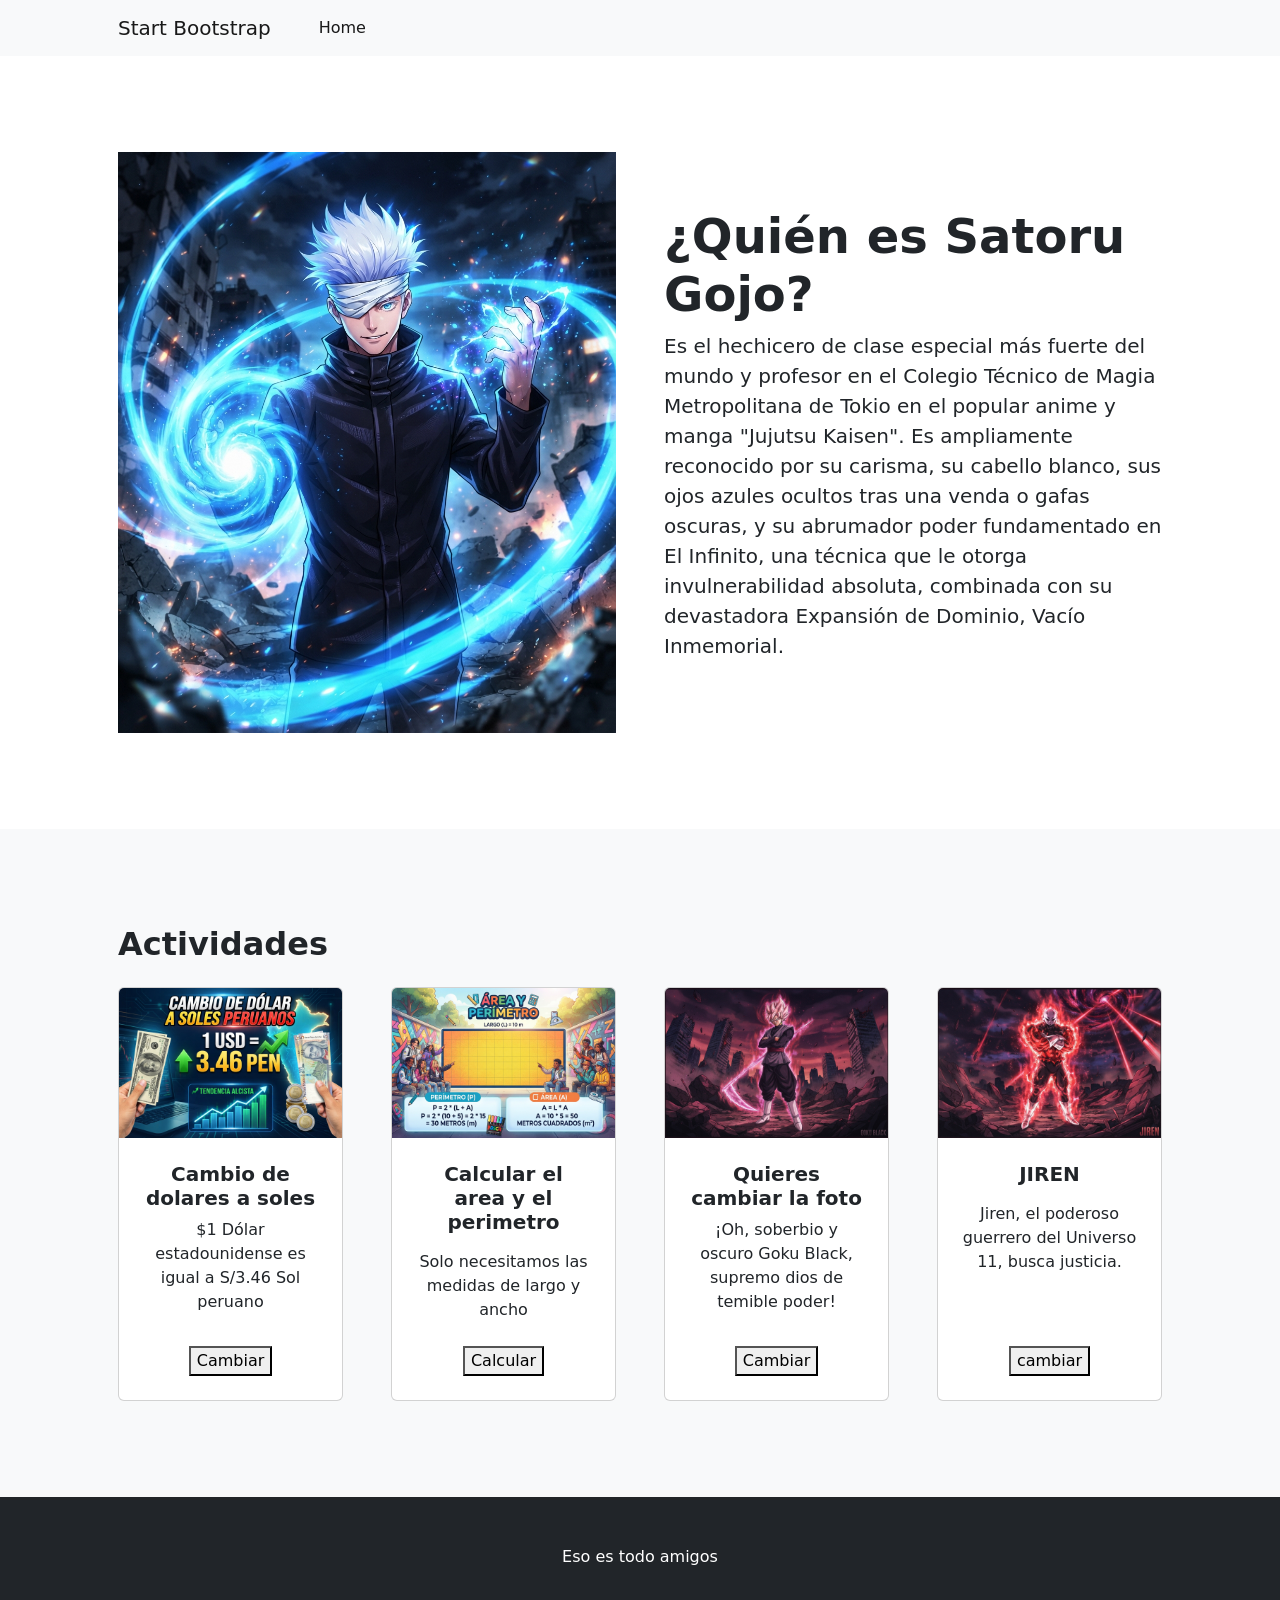
==== actividad3.html @ fe9061a0 "Add files via upload" ====
<!DOCTYPE html>
<html lang="en">
    <head>
        <meta charset="utf-8" />
        <meta name="viewport" content="width=device-width, initial-scale=1, shrink-to-fit=no" />
        <meta name="description" content="" />
        <meta name="author" content="" />
        <title>Shop Item - Start Bootstrap Template</title>
        <!-- Favicon-->
        <link rel="icon" type="image/x-icon" href="assets3/favicon.ico" />
        <!-- Bootstrap icons-->
        <link href="https://cdn.jsdelivr.net/npm/bootstrap-icons@1.5.0/font/bootstrap-icons.css" rel="stylesheet" />
        <!-- Core theme CSS (includes Bootstrap)-->
        <link href="css3/styles.css" rel="stylesheet" />
        <script src="js3/scripts.js"></script>
    </head>
    <body>
        <!-- Navigation-->
        <nav class="navbar navbar-expand-lg navbar-light bg-light">
            <div class="container px-4 px-lg-5">
                <a class="navbar-brand" href="https://ronaldocalcina30.github.io/RonaldoCalcina30/index.html">Start Bootstrap</a>
                <button class="navbar-toggler" type="button" data-bs-toggle="collapse" data-bs-target="#navbarSupportedContent" aria-controls="navbarSupportedContent" aria-expanded="false" aria-label="Toggle navigation"><span class="navbar-toggler-icon"></span></button>
                <div class="collapse navbar-collapse" id="navbarSupportedContent">
                    <ul class="navbar-nav me-auto mb-2 mb-lg-0 ms-lg-4">
                        <li class="nav-item"><a class="nav-link active" aria-current="page" href="https://ronaldocalcina30.github.io/RonaldoCalcina30/index.html">Home</a></li>
                        
                       
                    
                </div>
            </div>
        </nav>
        <!-- Product section-->
        <section class="py-5">
            <div class="container px-4 px-lg-5 my-5">
                <div class="row gx-4 gx-lg-5 align-items-center">
                    <div class="col-md-6"><img class="card-img-top mb-5 mb-md-0" src="imagenes3/satoru.jpg" alt="..." /></div>
                    <div class="col-md-6">

                        <h1 class="display-5 fw-bolder">¿Quién es Satoru Gojo?</h1>
                        
                        <p class="lead">Es el hechicero de clase especial más fuerte del mundo y profesor en el Colegio Técnico de Magia Metropolitana de Tokio en el popular anime y manga "Jujutsu Kaisen". Es ampliamente reconocido por su carisma, su cabello blanco, sus ojos azules ocultos tras una venda o gafas oscuras, y su abrumador poder fundamentado en El Infinito, una técnica que le otorga invulnerabilidad absoluta, combinada con su devastadora Expansión de Dominio, Vacío Inmemorial.</p>
                       
                    </div>
                </div>
            </div>
        </section>
        <!-- Related items section-->
        <section class="py-5 bg-light">
            <div class="container px-4 px-lg-5 mt-5">
                <h2 class="fw-bolder mb-4">Actividades</h2>
                <div class="row gx-4 gx-lg-5 row-cols-2 row-cols-md-3 row-cols-xl-4 justify-content-center">
                    <div class="col mb-5">
                        <div class="card h-100">
                            <!-- Product image-->
                            <img class="card-img-top" src="imagenes3/DOLAR.jpg" alt="..." />
                            <!-- Product details-->
                            <div class="card-body p-4">
                                <div class="text-center">
                                    <!-- Product name-->
                                    <h5 class="fw-bolder">Cambio de dolares a soles</h5>
                                    <!-- Product price-->
                                    $1 Dólar estadounidense es igual a S/3.46 Sol peruano
                                </div>
                            </div>
                            <!-- Product actions-->
                            <div class="card-footer p-4 pt-0 border-top-0 bg-transparent">
                                <div class="text-center">
                                    <button onclick="dolares()">Cambiar</button>
                                </div>
                            </div>
                        </div>
                    </div>
                    <div class="col mb-5">
                        <div class="card h-100">
                           
                            <!-- Product image-->
                            <img class="card-img-top" src="imagenes3/AREA.jpg" alt="..." />
                            <!-- Product details-->
                            <div class="card-body p-4">
                                <div class="text-center">
                                    <!-- Product name-->
                                    <h5 class="fw-bolder"> Calcular el area y el perimetro</h5>
                                    <!-- Product reviews-->
                                    <div class="d-flex justify-content-center small text-warning mb-2">
                                       
                                        
                                    </div>
                                    <!-- Product price-->
                                    <span class="text-muted text-decoration-line-through"></span>
                                    Solo necesitamos las medidas de largo y ancho
                                </div>
                            </div>
                            <!-- Product actions-->
                            <div class="card-footer p-4 pt-0 border-top-0 bg-transparent">
                                <div class="text-center">
                                    <button onclick="perimetro()">Calcular</button>
                                </div>
                            </div>
                        </div>
                    </div>
                    <div class="col mb-5">
                        <div class="card h-100">

                            <!-- Product image-->
                            <img id="goku" class="card-img-top" src="imagenes3/GOKU1.jpg"  alt="..." />
                            
                            
                            <!-- Product details-->
                            <div class="card-body p-4"> 
                                <div class="text-center">
                                    <!-- Product name-->
                                    <h5 class="fw-bolder">Quieres cambiar la foto</h5>
                                    <!-- Product price-->
                                    <span class="text-muted text-decoration-line-through"></span>
                                    ¡Oh, soberbio y oscuro Goku Black, supremo dios de temible poder!
                                </div>
                            </div>
                            <!-- Product actions-->
                            <div class="card-footer p-4 pt-0 border-top-0 bg-transparent">
                                <div class="text-center">
                                    <button onclick="cambiarLogo()">Cambiar</button>
                                </div>
                            </div>
                        </div>
                    </div>
                    <div class="col mb-5">
                        <div class="card h-100">
                            <!-- Product image-->
                            <img class="card-img-top" src="imagenes3/jiren.jpg" alt="..." />
                            <!-- Product details-->
                            <div class="card-body p-4">
                                <div class="text-center">
                                    <!-- Product name-->
                                    <h5 class="fw-bolder">JIREN</h5>
                                    <!-- Product reviews-->
                                    <div class="d-flex justify-content-center small text-warning mb-2">
                                       
                                    </div>
                                    <!-- Product price-->
                                    <p id="texto">Jiren, el poderoso guerrero del Universo 11, busca justicia.</p>
                                </div>
                            </div>
                            <!-- Product actions-->
                            <div class="card-footer p-4 pt-0 border-top-0 bg-transparent">
                                <div class="text-center">
                                    <button onclick="cambiarTexto()">cambiar</button>
                                </div>
                        </div>
                    </div>
                </div>
            </div>
        </section>
        <!-- Footer-->
        <footer class="py-5 bg-dark">
            <div class="container"><p class="m-0 text-center text-white">Eso es todo amigos</p></div>
        </footer>
        <!-- Bootstrap core JS-->
        <script src="https://cdn.jsdelivr.net/npm/bootstrap@5.2.3/dist/js/bootstrap.bundle.min.js"></script>
        <!-- Core theme JS-->
        <script src="js/scripts.js"></script>
    </body>
</html>
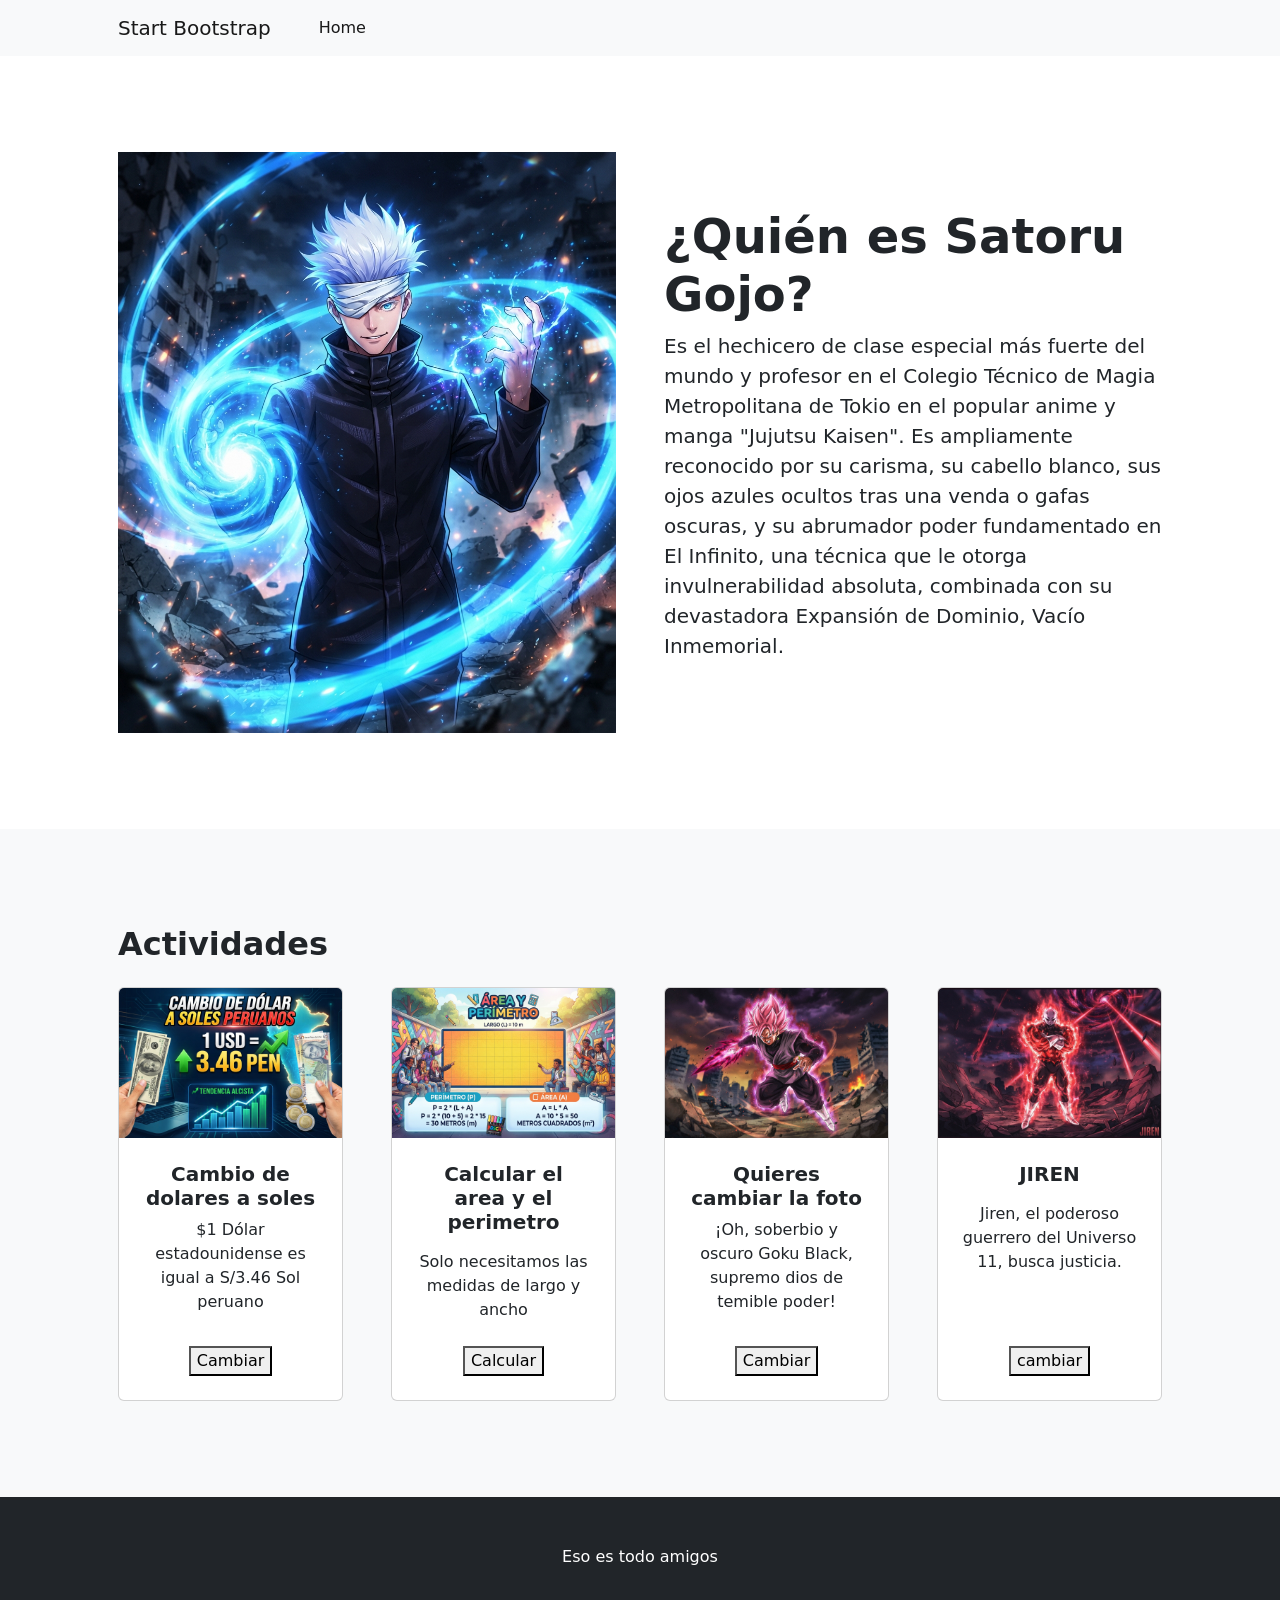
==== commit 9a2522bc: "Update actividad3.html actualizando las imagenes de tarea 3" ====
--- a/actividad3.html
+++ b/actividad3.html
@@ -5,9 +5,9 @@
         <meta name="viewport" content="width=device-width, initial-scale=1, shrink-to-fit=no" />
         <meta name="description" content="" />
         <meta name="author" content="" />
-        <title>Shop Item - Start Bootstrap Template</title>
+        <title>Actividad</title>
         <!-- Favicon-->
-        <link rel="icon" type="image/x-icon" href="assets3/favicon.ico" />
+        <link rel="icon" href="imagenes/goku  black logo.png">
         <!-- Bootstrap icons-->
         <link href="https://cdn.jsdelivr.net/npm/bootstrap-icons@1.5.0/font/bootstrap-icons.css" rel="stylesheet" />
         <!-- Core theme CSS (includes Bootstrap)-->
@@ -102,7 +102,7 @@
                         <div class="card h-100">
 
                             <!-- Product image-->
-                            <img id="goku" class="card-img-top" src="imagenes3/GOKU1.jpg"  alt="..." />
+                            <img id="goku" class="card-img-top" src="imagenes3/goku1.jpg"  alt="..." />
                             
                             
                             <!-- Product details-->
